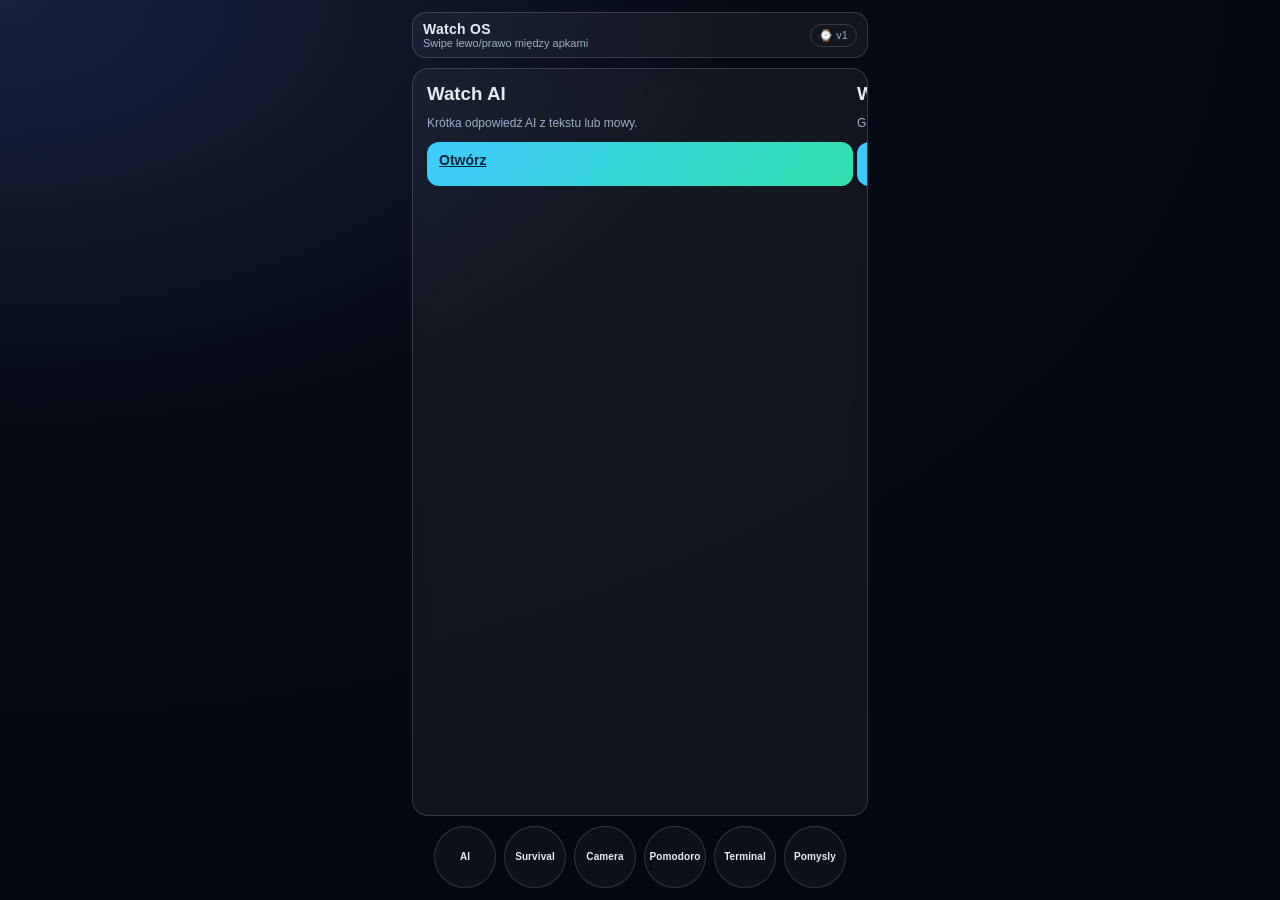
==== public/watch/index.html @ 223771d8 "changes to the server home page, adding login, registration, environment variables, creating a watch" ====
<!doctype html>
<html lang="pl">
<head>
  <meta charset="UTF-8">
  <meta name="viewport" content="width=device-width, initial-scale=1.0, viewport-fit=cover">
  <title>Watch Apps</title>
  <link rel="stylesheet" href="./assets/watch.css">
</head>
<body>
  <main class="watch-wrap" id="swipeRoot">
    <header class="head">
      <div>
        <div class="head-title">Watch OS</div>
        <div class="head-sub">Swipe lewo/prawo między apkami</div>
      </div>
      <span class="badge">⌚ v1</span>
    </header>

    <section class="panel card-switch">
      <div class="switch-track" id="track">
        <article class="switch-item">
          <div class="stack">
            <h3 style="margin:0;">Watch AI</h3>
            <p class="meta" style="margin:0;">Krótka odpowiedź AI z tekstu lub mowy.</p>
            <a class="btn primary" href="./watch-ai.html">Otwórz</a>
          </div>
        </article>

        <article class="switch-item">
          <div class="stack">
            <h3 style="margin:0;">Watch Survival</h3>
            <p class="meta" style="margin:0;">Gra: energia, jedzenie, woda, dzień.</p>
            <a class="btn primary" href="./survival.html">Otwórz</a>
          </div>
        </article>

        <article class="switch-item">
          <div class="stack">
            <h3 style="margin:0;">Remote Camera</h3>
            <p class="meta" style="margin:0;">Podgląd streamu z telefonu/PC po URL.</p>
            <a class="btn primary" href="./remote-camera.html">Otwórz</a>
          </div>
        </article>

        <article class="switch-item">
          <div class="stack">
            <h3 style="margin:0;">Watch Pomodoro</h3>
            <p class="meta" style="margin:0;">Timer focus/break do pracy i nauki.</p>
            <a class="btn primary" href="./pomodoro.html">Otwórz</a>
          </div>
        </article>

        <article class="switch-item">
          <div class="stack">
            <h3 style="margin:0;">Terminal Mode</h3>
            <p class="meta" style="margin:0;">Pseudo-komendy i hacker vibe.</p>
            <a class="btn primary" href="./terminal-mode.html">Otwórz</a>
          </div>
        </article>

        <article class="switch-item">
          <div class="stack">
            <h3 style="margin:0;">Ideas Tracker</h3>
            <p class="meta" style="margin:0;">Szybki zapis pomysłów z zegarka.</p>
            <a class="btn primary" href="./ideas.html">Otwórz</a>
          </div>
        </article>
      </div>
    </section>

    <nav class="footer-nav">
      <a href="./watch-ai.html">AI</a>
      <a href="./survival.html">Survival</a>
      <a href="./remote-camera.html">Camera</a>
      <a href="./pomodoro.html">Pomodoro</a>
      <a href="./terminal-mode.html">Terminal</a>
      <a href="./ideas.html">Pomysly</a>
    </nav>
  </main>

  <script src="./assets/watch.js"></script>
  <script>
    const track = document.getElementById("track");
    const root = document.getElementById("swipeRoot");
    let index = 0;
    const max = 5;

    function paint() {
      track.style.transform = `translateX(-${index * 100}%)`;
    }

    setupSwipe(
      root,
      () => { index = clamp(index + 1, 0, max); paint(); },
      () => { index = clamp(index - 1, 0, max); paint(); }
    );
  </script>
</body>
</html>
---- public/watch/assets/watch.css ----
:root {
  --bg: #060a14;
  --panel: rgba(255, 255, 255, 0.08);
  --line: rgba(255, 255, 255, 0.16);
  --txt: #e6edf7;
  --muted: #9fb0ca;
  --acc: #3ecbff;
  --acc2: #30e0ad;
  --warn: #ff9aa6;
}

* { box-sizing: border-box; }

html,
body {
  margin: 0;
  min-height: 100%;
  background:
    radial-gradient(120% 100% at 0% 0%, #17233f 0%, #060a14 48%, #04070f 100%);
  color: var(--txt);
  font-family: "Segoe UI", Tahoma, Arial, sans-serif;
  overflow-x: hidden;
  overflow-y: auto;
  position: relative;
}

.watch-wrap {
  min-height: 100dvh;
  max-width: 480px;
  margin: 0 auto;
  padding: 12px;
  display: grid;
  grid-template-rows: auto 1fr auto;
  gap: 10px;
}

.head {
  display: flex;
  justify-content: space-between;
  align-items: center;
  padding: 8px 10px;
  border: 1px solid var(--line);
  border-radius: 14px;
  background: rgba(255, 255, 255, 0.05);
}

.head-title {
  font-size: 14px;
  font-weight: 700;
  letter-spacing: 0.02em;
}

.head-sub {
  font-size: 11px;
  color: var(--muted);
}

.panel {
  border: 1px solid var(--line);
  border-radius: 16px;
  padding: 12px;
  background: rgba(255, 255, 255, 0.05);
  backdrop-filter: blur(8px);
}

.stack {
  display: grid;
  gap: 10px;
}

.btn {
  border: 1px solid var(--line);
  border-radius: 12px;
  min-height: 44px;
  padding: 10px 12px;
  background: rgba(255, 255, 255, 0.08);
  color: var(--txt);
  font-size: 14px;
  font-weight: 600;
  cursor: pointer;
}

.btn:active {
  transform: scale(0.98);
}

.btn.primary {
  border: 0;
  color: #04243a;
  background: linear-gradient(125deg, var(--acc), var(--acc2));
}

.btn.warn {
  border-color: rgba(255, 154, 166, 0.45);
  color: #ffd8dd;
}

.input,
textarea,
select {
  width: 100%;
  border: 1px solid var(--line);
  border-radius: 12px;
  background: rgba(0, 0, 0, 0.22);
  color: var(--txt);
  padding: 10px 12px;
  font-size: 14px;
  outline: none;
}

.input:focus,
textarea:focus,
select:focus {
  border-color: var(--acc);
  box-shadow: 0 0 0 3px rgba(62, 203, 255, 0.2);
}

.kpi {
  display: grid;
  grid-template-columns: repeat(3, 1fr);
  gap: 8px;
}

.kpi-card {
  border: 1px solid var(--line);
  border-radius: 12px;
  padding: 8px;
  background: rgba(255, 255, 255, 0.04);
}

.kpi-label {
  color: var(--muted);
  font-size: 10px;
  text-transform: uppercase;
  letter-spacing: 0.08em;
}

.kpi-value {
  margin-top: 4px;
  font-size: 16px;
  font-weight: 700;
}

.bar {
  margin-top: 6px;
  height: 6px;
  border-radius: 99px;
  background: rgba(255, 255, 255, 0.12);
  overflow: hidden;
}

.bar > span {
  display: block;
  height: 100%;
  border-radius: 99px;
  background: linear-gradient(90deg, var(--acc), var(--acc2));
}

.meta {
  color: var(--muted);
  font-size: 12px;
  line-height: 1.45;
}

.footer-nav {
  display: flex;
  flex-wrap: wrap;
  gap: 8px;
  justify-content: center;
}

.footer-nav a {
  flex: 0 0 62px;
  width: 62px;
  height: 62px;
  min-width: 62px;
  min-height: 62px;
  display: flex;
  align-items: center;
  justify-content: center;
  text-align: center;
  padding: 4px;
  border: 1px solid var(--line);
  border-radius: 50%;
  color: var(--txt);
  text-decoration: none;
  font-size: 10px;
  line-height: 1.05;
  font-weight: 700;
  letter-spacing: 0.01em;
  background: rgba(255, 255, 255, 0.04);
  transition: transform 0.15s ease, border-color 0.15s ease, background 0.15s ease;
}

.footer-nav a:active {
  transform: scale(0.96);
}

.footer-nav a.active {
  border-color: var(--acc);
  color: var(--acc);
  background: rgba(62, 203, 255, 0.12);
  box-shadow: 0 0 0 2px rgba(62, 203, 255, 0.22);
}

@media (max-width: 420px) {
  .footer-nav a {
    flex: 0 0 56px;
    width: 56px;
    height: 56px;
    min-width: 56px;
    min-height: 56px;
    font-size: 9px;
  }
}

.card-switch {
  position: relative;
  overflow: hidden;
}

.switch-track {
  display: flex;
  transition: transform 0.25s ease;
}

.switch-item {
  min-width: 100%;
  padding: 2px;
}

.badge {
  display: inline-flex;
  align-items: center;
  gap: 6px;
  border: 1px solid var(--line);
  border-radius: 999px;
  padding: 4px 8px;
  font-size: 11px;
  color: var(--muted);
}

/* Round watch mode: keep all content in a safe inner circle */
@media (max-width: 520px) and (max-height: 520px) {
  body {
    overflow: hidden;
  }

  .watch-wrap {
    width: 100vmin;
    height: 100vmin;
    min-height: 100vmin;
    max-width: none;
    margin: 0;
    padding: 12vmin 12vmin 11vmin;
    gap: 8px;
  }

  .watch-wrap > .panel {
    min-height: 0;
    overflow: auto;
  }

  .head {
    justify-content: center;
    padding: 2px 6px 0;
    border-radius: 0;
    border: 0;
    background: transparent;
  }

  .head-title {
    font-size: 18px;
    text-align: center;
    letter-spacing: 0;
  }

  .head-sub {
    display: none;
  }

  .head .btn {
    display: none;
  }

  .panel {
    padding: 10px;
    border-radius: 14px;
  }

  .btn {
    min-height: 38px;
    padding: 8px 10px;
    font-size: 12px;
  }

  .input,
  textarea,
  select {
    padding: 8px 10px;
    font-size: 12px;
  }

  .meta {
    font-size: 11px;
  }

  .footer-nav {
    position: relative;
    width: min(72vmin, 236px);
    margin: 2px auto 0;
    padding: 10px 10px 8px;
    border-radius: 28px;
    border: 1px solid rgba(120, 160, 255, 0.42);
    background: radial-gradient(circle at 30% 20%, rgba(110, 150, 255, 0.36), rgba(55, 86, 220, 0.65));
    box-shadow: inset 0 1px 0 rgba(255, 255, 255, 0.14), 0 6px 20px rgba(0, 0, 0, 0.34);
    justify-content: center;
    flex-wrap: wrap;
    gap: 8px;
    overflow: hidden;
    height: auto;
  }

  .footer-nav a {
    position: static;
    left: auto;
    bottom: auto;
    transform: none !important;
    flex: 0 0 36px;
    width: 36px;
    height: 36px;
    min-width: 36px;
    min-height: 36px;
    padding: 0;
    border-width: 1px;
    font-size: 0;
    line-height: 1;
    border-color: rgba(255, 255, 255, 0.22);
    background: rgba(20, 32, 88, 0.56);
    box-shadow: inset 0 1px 1px rgba(255, 255, 255, 0.08);
  }

  .footer-nav a::before {
    font-size: 7px;
    font-weight: 600;
    letter-spacing: 0.02em;
    color: #dbe7ff;
  }

  .footer-nav a:nth-child(1)::before { content: "AI"; }
  .footer-nav a:nth-child(2)::before { content: "SV"; }
  .footer-nav a:nth-child(3)::before { content: "CAM"; }
  .footer-nav a:nth-child(4)::before { content: "POM"; }
  .footer-nav a:nth-child(5)::before { content: "TER"; }
  .footer-nav a:nth-child(6)::before { content: "ID"; }

  .footer-nav a.active {
    width: 40px;
    height: 40px;
    min-width: 40px;
    min-height: 40px;
    border-width: 2px;
    border-color: #6bd0ff;
    background: rgba(20, 150, 255, 0.42);
    box-shadow: 0 0 0 2px rgba(45, 190, 255, 0.28), inset 0 1px 0 rgba(255, 255, 255, 0.18);
  }

  .footer-nav a.active::before {
    font-size: 8px;
    color: #f4faff;
  }

  .kpi {
    gap: 6px;
  }

  .kpi-value {
    font-size: 13px;
  }
}
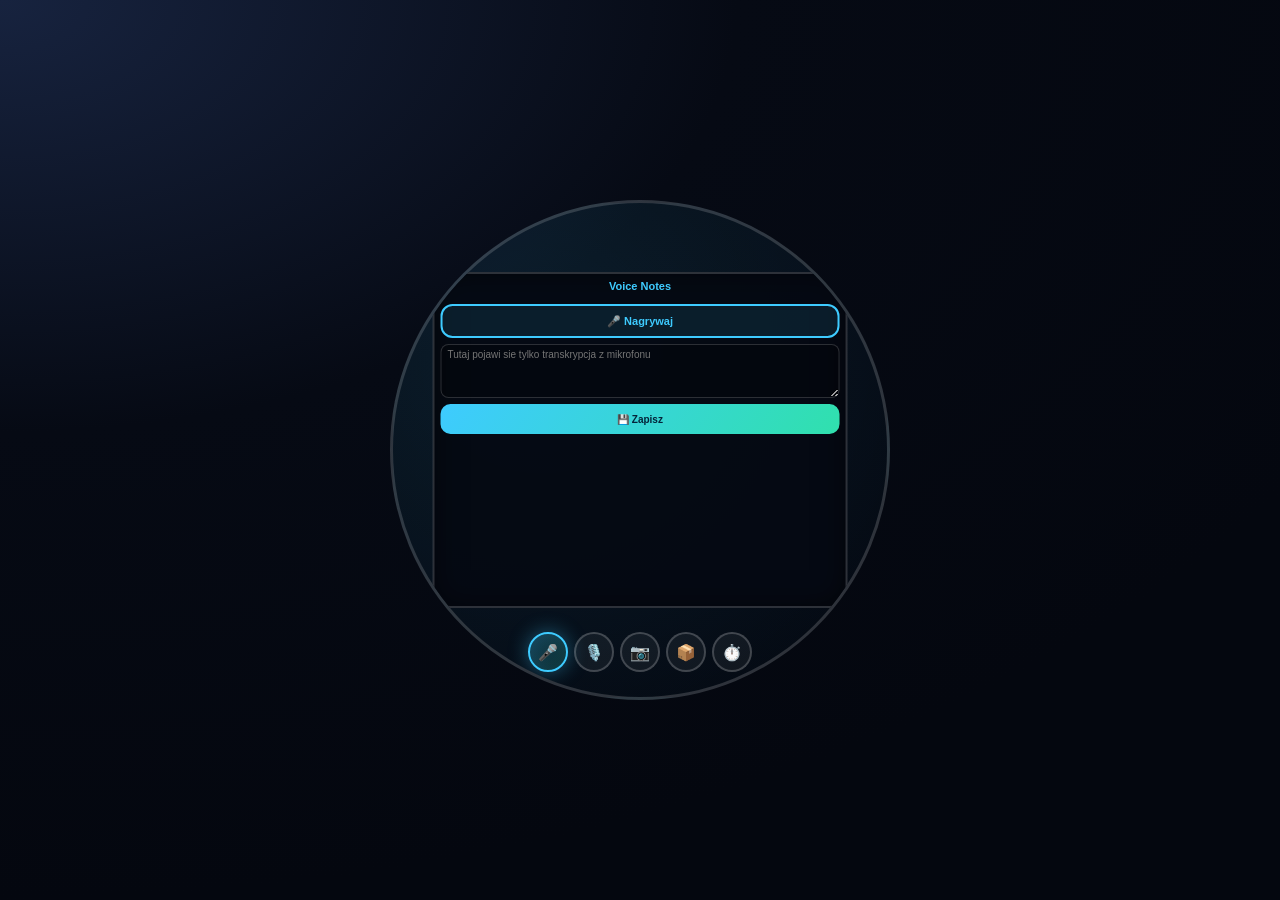
==== commit 06a389bd: "editing the watch panel view" ====
--- a/public/watch/index.html
+++ b/public/watch/index.html
@@ -3,97 +3,533 @@
 <head>
   <meta charset="UTF-8">
   <meta name="viewport" content="width=device-width, initial-scale=1.0, viewport-fit=cover">
-  <title>Watch Apps</title>
+  <title>Watch OS</title>
   <link rel="stylesheet" href="./assets/watch.css">
 </head>
 <body>
-  <main class="watch-wrap" id="swipeRoot">
-    <header class="head">
-      <div>
-        <div class="head-title">Watch OS</div>
-        <div class="head-sub">Swipe lewo/prawo między apkami</div>
+  <main class="watch-os" id="swipeRoot">
+    <!-- Okrągła tarcza zegarka -->
+    <div class="watch-dial">
+      <!-- Przyciski dookoła -->
+      <nav class="watch-buttons">
+        <button class="btn-top" data-app="0" title="Voice Notes">🎤</button>
+        <button class="btn-top-right" data-app="1" title="Dictaphone">🎙️</button>
+        <button class="btn-right" data-app="2" title="Camera Hub">📷</button>
+        <button class="btn-bottom-right" data-app="3" title="Repo Watch">📦</button>
+        <button class="btn-bottom" data-app="4" title="Quick Timer">⏱️</button>
+      </nav>
+
+      <!-- Główny ekran w środku -->
+      <div class="screen-container" id="track">
+        <!-- App 1: Voice Notes -->
+        <section class="app-screen" data-app="0">
+          <div class="app-header">
+            <h2>Voice Notes</h2>
+          </div>
+          <div class="app-content">
+            <button class="btn-voice" id="recordVoiceBtn">🎤 Nagrywaj</button>
+            <textarea id="voiceNotesText" class="input" placeholder="Tutaj pojawi sie tylko transkrypcja z mikrofonu" rows="4" readonly></textarea>
+            <button class="btn primary" id="saveVoiceBtn">💾 Zapisz</button>
+            <div id="notesList" class="notes-list"></div>
+          </div>
+        </section>
+
+        <!-- App 2: Dictaphone -->
+        <section class="app-screen" data-app="1">
+          <div class="app-header">
+            <h2>Dyktafon</h2>
+          </div>
+          <div class="app-content">
+            <button class="btn-voice" id="recordDictBtn">🔴 Nagrywaj</button>
+            <div id="recordingTime" class="recording-time">00:00</div>
+            <button class="btn primary" id="stopDictBtn" style="display:none;">⏹️ Stop</button>
+            <div id="recordingsList" class="recordings-list"></div>
+          </div>
+        </section>
+
+        <!-- App 3: Camera Hub -->
+        <section class="app-screen" data-app="2">
+          <div class="app-header">
+            <h2>Camera Hub</h2>
+          </div>
+          <div class="app-content">
+            <div class="camera-split">
+              <div class="camera-view" id="phoneCamera">
+                <p style="text-align:center; color: var(--muted);">Telefon</p>
+              </div>
+              <div class="camera-view" id="watchCamera">
+                <p style="text-align:center; color: var(--muted);">Zegarek</p>
+              </div>
+            </div>
+            <button class="btn primary" id="switchCameraBtn">🔄 Przełącz</button>
+          </div>
+        </section>
+
+        <!-- App 4: Repo Watcher -->
+        <section class="app-screen" data-app="3">
+          <div class="app-header">
+            <h2>Repo Branch</h2>
+          </div>
+          <div class="app-content">
+            <div class="repo-info">
+              <div class="kpi">
+                <div class="kpi-card">
+                  <div class="kpi-label">Branch</div>
+                  <div class="kpi-value" id="branchName">-</div>
+                </div>
+                <div class="kpi-card">
+                  <div class="kpi-label">Commits</div>
+                  <div class="kpi-value" id="commitCount">0</div>
+                </div>
+                <div class="kpi-card">
+                  <div class="kpi-label">Status</div>
+                  <div class="kpi-value" id="repoStatus">?</div>
+                </div>
+              </div>
+            </div>
+            <button class="btn primary" id="refreshRepoBtn">🔄 Odśwież</button>
+          </div>
+        </section>
+
+        <!-- App 5: Quick Timer -->
+        <section class="app-screen" data-app="4">
+          <div class="app-header">
+            <h2>Quick Timer</h2>
+          </div>
+          <div class="app-content">
+            <div class="timer-matrix-wrap">
+              <canvas id="timerMatrixCanvas" class="timer-matrix-canvas" aria-hidden="true"></canvas>
+              <div class="timer-overlay">
+                <div class="timer-display" id="timerDisplay">05:00</div>
+                <div class="timer-buttons">
+                  <button class="btn" id="timerDecBtn">−</button>
+                  <button class="btn primary" id="timerStartBtn">▶ Start</button>
+                  <button class="btn" id="timerIncBtn">+</button>
+                </div>
+              </div>
+            </div>
+            <input type="range" id="timerRange" class="timer-range" min="1" max="60" value="5">
+          </div>
+        </section>
       </div>
-      <span class="badge">⌚ v1</span>
-    </header>
-
-    <section class="panel card-switch">
-      <div class="switch-track" id="track">
-        <article class="switch-item">
-          <div class="stack">
-            <h3 style="margin:0;">Watch AI</h3>
-            <p class="meta" style="margin:0;">Krótka odpowiedź AI z tekstu lub mowy.</p>
-            <a class="btn primary" href="./watch-ai.html">Otwórz</a>
-          </div>
-        </article>
-
-        <article class="switch-item">
-          <div class="stack">
-            <h3 style="margin:0;">Watch Survival</h3>
-            <p class="meta" style="margin:0;">Gra: energia, jedzenie, woda, dzień.</p>
-            <a class="btn primary" href="./survival.html">Otwórz</a>
-          </div>
-        </article>
-
-        <article class="switch-item">
-          <div class="stack">
-            <h3 style="margin:0;">Remote Camera</h3>
-            <p class="meta" style="margin:0;">Podgląd streamu z telefonu/PC po URL.</p>
-            <a class="btn primary" href="./remote-camera.html">Otwórz</a>
-          </div>
-        </article>
-
-        <article class="switch-item">
-          <div class="stack">
-            <h3 style="margin:0;">Watch Pomodoro</h3>
-            <p class="meta" style="margin:0;">Timer focus/break do pracy i nauki.</p>
-            <a class="btn primary" href="./pomodoro.html">Otwórz</a>
-          </div>
-        </article>
-
-        <article class="switch-item">
-          <div class="stack">
-            <h3 style="margin:0;">Terminal Mode</h3>
-            <p class="meta" style="margin:0;">Pseudo-komendy i hacker vibe.</p>
-            <a class="btn primary" href="./terminal-mode.html">Otwórz</a>
-          </div>
-        </article>
-
-        <article class="switch-item">
-          <div class="stack">
-            <h3 style="margin:0;">Ideas Tracker</h3>
-            <p class="meta" style="margin:0;">Szybki zapis pomysłów z zegarka.</p>
-            <a class="btn primary" href="./ideas.html">Otwórz</a>
-          </div>
-        </article>
-      </div>
-    </section>
-
-    <nav class="footer-nav">
-      <a href="./watch-ai.html">AI</a>
-      <a href="./survival.html">Survival</a>
-      <a href="./remote-camera.html">Camera</a>
-      <a href="./pomodoro.html">Pomodoro</a>
-      <a href="./terminal-mode.html">Terminal</a>
-      <a href="./ideas.html">Pomysly</a>
-    </nav>
+    </div>
   </main>
 
   <script src="./assets/watch.js"></script>
   <script>
+    // === CAROUSEL ===
     const track = document.getElementById("track");
     const root = document.getElementById("swipeRoot");
-    let index = 0;
-    const max = 5;
-
-    function paint() {
-      track.style.transform = `translateX(-${index * 100}%)`;
-    }
-
+    const buttons = document.querySelectorAll(".watch-buttons button");
+    let currentApp = 0;
+    const totalApps = 5;
+
+    function switchApp(index) {
+      currentApp = clamp(index, 0, totalApps - 1);
+      
+      // Update button states and app screen visibility
+      buttons.forEach((btn, i) => {
+        if (i === currentApp) {
+          btn.classList.add("active");
+        } else {
+          btn.classList.remove("active");
+        }
+      });
+      
+      // Update app screens opacity
+      document.querySelectorAll(".app-screen").forEach((screen, i) => {
+        if (i === currentApp) {
+          screen.style.opacity = "1";
+          screen.style.pointerEvents = "all";
+        } else {
+          screen.style.opacity = "0";
+          screen.style.pointerEvents = "none";
+        }
+      });
+
+      setMatrixRunning(currentApp === 4);
+    }
+
+    // Swipe handling
     setupSwipe(
       root,
-      () => { index = clamp(index + 1, 0, max); paint(); },
-      () => { index = clamp(index - 1, 0, max); paint(); }
+      () => switchApp(currentApp + 1),
+      () => switchApp(currentApp - 1)
     );
+
+    // Button clicks
+    buttons.forEach(btn => {
+      btn.addEventListener("click", () => {
+        const appIndex = parseInt(btn.getAttribute("data-app"));
+        switchApp(appIndex);
+      });
+    });
+
+    // Init
+    switchApp(0);
+
+    // === SERVER API ===
+    const API_BASE = "./api/storage.php";
+    const IS_FILE_PROTOCOL = window.location.protocol === "file:";
+
+    function serverHint() {
+      return "Uruchom przez HTTP (np. http://127.0.0.1:8091/watch/index.html), a nie file://";
+    }
+
+    async function apiJson(url, options = {}) {
+      if (IS_FILE_PROTOCOL) {
+        throw new Error(serverHint());
+      }
+
+      let res;
+      try {
+        res = await fetch(url, options);
+      } catch (e) {
+        throw new Error(`Brak polaczenia z API. ${serverHint()}`);
+      }
+
+      const data = await res.json().catch(() => ({}));
+      if (!res.ok) {
+        const msg = data.error || "Blad serwera";
+        throw new Error(msg);
+      }
+      return data;
+    }
+
+    function escapeHtml(str) {
+      return String(str)
+        .replaceAll("&", "&amp;")
+        .replaceAll("<", "&lt;")
+        .replaceAll(">", "&gt;")
+        .replaceAll('"', "&quot;")
+        .replaceAll("'", "&#039;");
+    }
+
+    // === VOICE NOTES ===
+    let voiceRecognition = false;
+    let recognitionRunning = false;
+    const recordVoiceBtn = document.getElementById("recordVoiceBtn");
+    const voiceNotesText = document.getElementById("voiceNotesText");
+    const saveVoiceBtn = document.getElementById("saveVoiceBtn");
+    const notesList = document.getElementById("notesList");
+
+    recordVoiceBtn.addEventListener("click", () => {
+      if (!recognitionRunning) {
+        const SpeechRecognition = window.SpeechRecognition || window.webkitSpeechRecognition;
+        if (!SpeechRecognition) {
+          alert("Twoja przeglądarka nie obsługuje rozpoznawania mowy");
+          return;
+        }
+        voiceRecognition = new SpeechRecognition();
+        voiceRecognition.lang = "pl-PL";
+        voiceRecognition.continuous = true;
+        voiceRecognition.interimResults = false;
+        voiceNotesText.value = "";
+        voiceNotesText.dataset.fromVoice = "1";
+
+        voiceRecognition.onresult = (e) => {
+          let transcript = "";
+          for (let i = e.resultIndex; i < e.results.length; i++) {
+            transcript += e.results[i][0].transcript;
+          }
+          if (transcript.trim() !== "") {
+            voiceNotesText.value = `${voiceNotesText.value} ${transcript}`.trim();
+          }
+        };
+
+        voiceRecognition.onend = () => {
+          if (recognitionRunning) {
+            recognitionRunning = false;
+            recordVoiceBtn.textContent = "🎤 Nagrywaj";
+            recordVoiceBtn.classList.remove("active");
+          }
+        };
+
+        voiceRecognition.start();
+        recognitionRunning = true;
+        recordVoiceBtn.textContent = "⏹️ Stop";
+        recordVoiceBtn.classList.add("active");
+      } else {
+        recognitionRunning = false;
+        if (voiceRecognition) {
+          voiceRecognition.stop();
+        }
+        recordVoiceBtn.textContent = "🎤 Nagrywaj";
+        recordVoiceBtn.classList.remove("active");
+      }
+    });
+
+    saveVoiceBtn.addEventListener("click", async () => {
+      const text = voiceNotesText.value.trim();
+      const fromVoice = voiceNotesText.dataset.fromVoice === "1";
+      if (!fromVoice) {
+        alert("Ten panel zapisuje tylko tekst z nagrania mowy. Najpierw kliknij Nagrywaj.");
+        return;
+      }
+      if (!text) {
+        alert("Brak transkrypcji do zapisu. Nagraj glos i sprobuj ponownie.");
+        return;
+      }
+
+      try {
+        await apiJson(`${API_BASE}?resource=notes`, {
+          method: "POST",
+          headers: { "Content-Type": "application/json" },
+          body: JSON.stringify({ text })
+        });
+        voiceNotesText.value = "";
+        voiceNotesText.dataset.fromVoice = "0";
+        await loadVoiceNotes();
+      } catch (err) {
+        alert(`Nie udalo sie zapisac notatki: ${err.message}`);
+      }
+    });
+
+    async function loadVoiceNotes() {
+      try {
+        const data = await apiJson(`${API_BASE}?resource=notes`);
+        const notes = Array.isArray(data.items) ? data.items : [];
+        notesList.innerHTML = notes.map((n) => 
+        `<div class="note-item"><small>${escapeHtml(n.date || "")}</small><p>${escapeHtml(n.text || "")}</p><button onclick="deleteNote(${Number(n.id)})" class="btn-small">🗑️</button></div>`
+      ).join("");
+      } catch (err) {
+        notesList.innerHTML = `<div class="note-item"><small>Blad</small><p>${escapeHtml(err.message)}</p></div>`;
+      }
+    }
+    
+    window.deleteNote = async (id) => {
+      try {
+        await apiJson(`${API_BASE}?resource=notes`, {
+          method: "DELETE",
+          headers: { "Content-Type": "application/json" },
+          body: JSON.stringify({ id })
+        });
+        await loadVoiceNotes();
+      } catch (err) {
+        alert(`Nie udalo sie usunac notatki: ${err.message}`);
+      }
+    };
+
+    loadVoiceNotes();
+
+    // === DICTAPHONE ===
+    let mediaRecorder = null;
+    let audioChunks = [];
+    const recordDictBtn = document.getElementById("recordDictBtn");
+    const stopDictBtn = document.getElementById("stopDictBtn");
+    const recordingTime = document.getElementById("recordingTime");
+    const recordingsList = document.getElementById("recordingsList");
+    let recordingSeconds = 0;
+    let recordingInterval = null;
+
+    recordDictBtn.addEventListener("click", async () => {
+      try {
+        const stream = await navigator.mediaDevices.getUserMedia({ audio: true });
+        mediaRecorder = new MediaRecorder(stream);
+        audioChunks = [];
+        
+        mediaRecorder.ondataavailable = (e) => audioChunks.push(e.data);
+        mediaRecorder.onstop = async () => {
+          const audioBlob = new Blob(audioChunks, { type: "audio/webm" });
+          const form = new FormData();
+          form.append("audio", audioBlob, `recording-${Date.now()}.webm`);
+
+          try {
+            if (IS_FILE_PROTOCOL) {
+              throw new Error(serverHint());
+            }
+
+            await fetch(`${API_BASE}?resource=recordings`, {
+              method: "POST",
+              body: form
+            }).then(async (res) => {
+              const data = await res.json().catch(() => ({}));
+              if (!res.ok) {
+                throw new Error(data.error || "Blad uploadu audio");
+              }
+            });
+            await loadRecordings();
+          } catch (err) {
+            alert(`Nie udalo sie wyslac nagrania: ${err.message}`);
+          }
+
+          stream.getTracks().forEach(t => t.stop());
+        };
+        
+        mediaRecorder.start();
+        recordDictBtn.style.display = "none";
+        stopDictBtn.style.display = "block";
+        recordingSeconds = 0;
+        recordingTime.textContent = "00:00";
+        recordingInterval = setInterval(() => {
+          recordingSeconds++;
+          const m = Math.floor(recordingSeconds / 60).toString().padStart(2, "0");
+          const s = (recordingSeconds % 60).toString().padStart(2, "0");
+          recordingTime.textContent = `${m}:${s}`;
+        }, 1000);
+      } catch (err) {
+        alert("Brak dostępu do mikrofonu");
+      }
+    });
+
+    stopDictBtn.addEventListener("click", () => {
+      mediaRecorder.stop();
+      clearInterval(recordingInterval);
+      recordDictBtn.style.display = "block";
+      stopDictBtn.style.display = "none";
+    });
+
+    async function loadRecordings() {
+      try {
+        const data = await apiJson(`${API_BASE}?resource=recordings`);
+        const recordings = Array.isArray(data.items) ? data.items : [];
+        recordingsList.innerHTML = recordings.map((r) => 
+        `<div class="recording-item"><small>${escapeHtml(r.date || "")}</small><audio controls style="width:100%; margin: 4px 0;"><source src="${escapeHtml(r.url || "")}"></audio><button onclick="deleteRecording('${escapeHtml(r.id || "")}')" class="btn-small">🗑️</button></div>`
+      ).join("");
+      } catch (err) {
+        recordingsList.innerHTML = `<div class="recording-item"><small>Blad</small><p>${escapeHtml(err.message)}</p></div>`;
+      }
+    }
+
+    window.deleteRecording = async (id) => {
+      try {
+        await apiJson(`${API_BASE}?resource=recordings`, {
+          method: "DELETE",
+          headers: { "Content-Type": "application/json" },
+          body: JSON.stringify({ id })
+        });
+        await loadRecordings();
+      } catch (err) {
+        alert(`Nie udalo sie usunac nagrania: ${err.message}`);
+      }
+    };
+
+    loadRecordings();
+
+    // === QUICK TIMER ===
+    let timerInterval = null;
+    let timerSeconds = 300;
+    const timerDisplay = document.getElementById("timerDisplay");
+    const timerStartBtn = document.getElementById("timerStartBtn");
+    const timerIncBtn = document.getElementById("timerIncBtn");
+    const timerDecBtn = document.getElementById("timerDecBtn");
+    const timerRange = document.getElementById("timerRange");
+    const timerMatrixCanvas = document.getElementById("timerMatrixCanvas");
+
+    let matrixAnimationFrame = null;
+    let matrixDrops = [];
+    const matrixChars = "01ABCDEFGHIJKLMNOPQRSTUVWXYZ#$%&*+-<>";
+
+    function resizeMatrixCanvas() {
+      if (!timerMatrixCanvas) return;
+      const rect = timerMatrixCanvas.getBoundingClientRect();
+      const dpr = window.devicePixelRatio || 1;
+      timerMatrixCanvas.width = Math.max(1, Math.floor(rect.width * dpr));
+      timerMatrixCanvas.height = Math.max(1, Math.floor(rect.height * dpr));
+
+      const columns = Math.max(8, Math.floor(rect.width / 10));
+      matrixDrops = Array.from({ length: columns }, () => Math.floor(Math.random() * 20));
+    }
+
+    function drawMatrixFrame() {
+      if (!timerMatrixCanvas) return;
+      const ctx = timerMatrixCanvas.getContext("2d");
+      if (!ctx) return;
+
+      const dpr = window.devicePixelRatio || 1;
+      const width = timerMatrixCanvas.width / dpr;
+      const height = timerMatrixCanvas.height / dpr;
+
+      ctx.setTransform(1, 0, 0, 1, 0, 0);
+      ctx.scale(dpr, dpr);
+      ctx.fillStyle = "rgba(1, 10, 15, 0.22)";
+      ctx.fillRect(0, 0, width, height);
+
+      ctx.fillStyle = "#49ffa8";
+      ctx.font = "10px monospace";
+
+      for (let i = 0; i < matrixDrops.length; i++) {
+        const char = matrixChars[Math.floor(Math.random() * matrixChars.length)];
+        const x = i * 10;
+        const y = matrixDrops[i] * 10;
+        ctx.fillText(char, x, y);
+
+        if (y > height && Math.random() > 0.975) {
+          matrixDrops[i] = 0;
+        } else {
+          matrixDrops[i] += 1;
+        }
+      }
+
+      matrixAnimationFrame = requestAnimationFrame(drawMatrixFrame);
+    }
+
+    function setMatrixRunning(shouldRun) {
+      if (!timerMatrixCanvas) return;
+
+      if (shouldRun) {
+        if (matrixAnimationFrame) return;
+        resizeMatrixCanvas();
+        drawMatrixFrame();
+        return;
+      }
+
+      if (matrixAnimationFrame) {
+        cancelAnimationFrame(matrixAnimationFrame);
+        matrixAnimationFrame = null;
+      }
+    }
+
+    window.addEventListener("resize", () => {
+      if (currentApp === 4) {
+        resizeMatrixCanvas();
+      }
+    });
+
+    function updateTimerDisplay() {
+      const m = Math.floor(timerSeconds / 60).toString().padStart(2, "0");
+      const s = (timerSeconds % 60).toString().padStart(2, "0");
+      timerDisplay.textContent = `${m}:${s}`;
+    }
+
+    timerStartBtn.addEventListener("click", () => {
+      if (timerInterval) {
+        clearInterval(timerInterval);
+        timerInterval = null;
+        timerStartBtn.textContent = "▶ Start";
+        return;
+      }
+      timerInterval = setInterval(() => {
+        timerSeconds--;
+        updateTimerDisplay();
+        if (timerSeconds <= 0) {
+          clearInterval(timerInterval);
+          timerInterval = null;
+          alert("Czas!");
+          timerSeconds = parseInt(timerRange.value) * 60;
+          updateTimerDisplay();
+          timerStartBtn.textContent = "▶ Start";
+        }
+      }, 1000);
+      timerStartBtn.textContent = "⏸ Pauza";
+    });
+
+    timerIncBtn.addEventListener("click", () => {
+      timerRange.value = Math.min(60, parseInt(timerRange.value) + 1);
+      timerSeconds = parseInt(timerRange.value) * 60;
+      updateTimerDisplay();
+    });
+
+    timerDecBtn.addEventListener("click", () => {
+      timerRange.value = Math.max(1, parseInt(timerRange.value) - 1);
+      timerSeconds = parseInt(timerRange.value) * 60;
+      updateTimerDisplay();
+    });
+
+    timerRange.addEventListener("input", () => {
+      timerSeconds = parseInt(timerRange.value) * 60;
+      updateTimerDisplay();
+    });
   </script>
 </body>
 </html>
--- a/public/watch/assets/watch.css
+++ b/public/watch/assets/watch.css
@@ -11,73 +11,162 @@
 
 * { box-sizing: border-box; }
 
-html,
-body {
+html, body {
   margin: 0;
   min-height: 100%;
-  background:
-    radial-gradient(120% 100% at 0% 0%, #17233f 0%, #060a14 48%, #04070f 100%);
+  background: radial-gradient(120% 100% at 0% 0%, #17233f 0%, #060a14 48%, #04070f 100%);
   color: var(--txt);
   font-family: "Segoe UI", Tahoma, Arial, sans-serif;
-  overflow-x: hidden;
+  overflow: hidden;
+  position: relative;
+  display: flex;
+  align-items: center;
+  justify-content: center;
+}
+
+.watch-os {
+  width: 100vw;
+  height: 100vh;
+  max-width: 100vw;
+  max-height: 100vh;
+  display: flex;
+  align-items: center;
+  justify-content: center;
+  padding: 4px;
+  margin: 0;
+}
+
+.watch-dial {
+  position: relative;
+  width: min(88vmin, 500px);
+  height: min(88vmin, 500px);
+  border-radius: 50%;
+  background: radial-gradient(circle at 30% 30%, rgba(62, 203, 255, 0.1), transparent);
+  border: 3px solid var(--line);
+  display: block;
+  overflow: hidden;
+  padding: 0;
+}
+
+/* === NAWIGACJA NA DOLE === */
+.watch-buttons {
+  position: absolute;
+  left: 50%;
+  bottom: 5%;
+  transform: translateX(-50%);
+  display: flex;
+  flex-direction: row;
+  gap: 6px;
+  align-items: center;
+  justify-content: center;
+  padding: 0;
+  margin: 0;
+  z-index: 120;
+  width: auto;
+  max-width: 82%;
+}
+
+.watch-buttons button {
+  position: relative;
+  width: 40px;
+  height: 40px;
+  min-width: 40px;
+  min-height: 40px;
+  font-size: 16px;
+  border: 2px solid rgba(255, 255, 255, 0.2);
+  border-radius: 50%;
+  background: rgba(255, 255, 255, 0.05);
+  color: var(--txt);
+  cursor: pointer;
+  display: flex;
+  align-items: center;
+  justify-content: center;
+  transition: all 0.3s ease;
+  padding: 0;
+  flex-shrink: 0;
+}
+
+.watch-buttons button:active {
+  transform: scale(0.9);
+}
+
+.watch-buttons button.active {
+  border-color: var(--acc);
+  background: linear-gradient(125deg, rgba(62, 203, 255, 0.25), rgba(48, 224, 173, 0.15));
+  box-shadow: 0 0 20px rgba(62, 203, 255, 0.4), inset 0 0 20px rgba(62, 203, 255, 0.1);
+  color: var(--acc);
+}
+
+/* === EKRAN GŁÓWNY === */
+.screen-container {
+  position: absolute;
+  left: 50%;
+  top: 14%;
+  transform: translateX(-50%);
+  width: 84%;
+  height: 68%;
+  border-radius: 18px;
+  background: rgba(6, 10, 20, 0.95);
+  border: 2px solid var(--line);
+  overflow: hidden;
+  box-shadow: inset 0 0 30px rgba(0, 0, 0, 0.5);
+  display: flex;
+  z-index: 100;
+}
+
+.app-screen {
+  position: absolute;
+  left: 0;
+  top: 0;
+  width: 100%;
+  height: 100%;
+  padding: 6px 6px 5px;
+  display: flex;
+  flex-direction: column;
+  gap: 6px;
   overflow-y: auto;
-  position: relative;
-}
-
-.watch-wrap {
-  min-height: 100dvh;
-  max-width: 480px;
-  margin: 0 auto;
-  padding: 12px;
-  display: grid;
-  grid-template-rows: auto 1fr auto;
-  gap: 10px;
-}
-
-.head {
-  display: flex;
-  justify-content: space-between;
-  align-items: center;
-  padding: 8px 10px;
-  border: 1px solid var(--line);
-  border-radius: 14px;
-  background: rgba(255, 255, 255, 0.05);
-}
-
-.head-title {
-  font-size: 14px;
+  scroll-behavior: smooth;
+  transition: opacity 0.3s ease;
+  opacity: 0;
+  pointer-events: none;
+}
+
+#track {
+  transition: opacity 0.2s ease;
+}
+
+.app-header {
+  text-align: center;
+  padding-bottom: 4px;
+  margin-bottom: 2px;
+}
+
+.app-header h2 {
+  margin: 0;
+  font-size: 11px;
+  color: var(--acc);
   font-weight: 700;
-  letter-spacing: 0.02em;
-}
-
-.head-sub {
-  font-size: 11px;
-  color: var(--muted);
-}
-
-.panel {
-  border: 1px solid var(--line);
-  border-radius: 16px;
-  padding: 12px;
-  background: rgba(255, 255, 255, 0.05);
-  backdrop-filter: blur(8px);
-}
-
-.stack {
-  display: grid;
-  gap: 10px;
-}
-
+}
+
+.app-content {
+  display: flex;
+  flex-direction: column;
+  gap: 6px;
+  flex: 1;
+}
+
+/* === BUTTONS === */
 .btn {
   border: 1px solid var(--line);
-  border-radius: 12px;
-  min-height: 44px;
-  padding: 10px 12px;
+  border-radius: 10px;
+  min-height: 30px;
+  padding: 3px 7px;
   background: rgba(255, 255, 255, 0.08);
   color: var(--txt);
-  font-size: 14px;
+  font-size: 10px;
   font-weight: 600;
   cursor: pointer;
+  transition: all 0.2s ease;
 }
 
 .btn:active {
@@ -88,293 +177,263 @@
   border: 0;
   color: #04243a;
   background: linear-gradient(125deg, var(--acc), var(--acc2));
-}
-
-.btn.warn {
-  border-color: rgba(255, 154, 166, 0.45);
-  color: #ffd8dd;
-}
-
+  font-weight: 700;
+}
+
+.btn-voice {
+  border: 2px solid var(--acc);
+  border-radius: 12px;
+  min-height: 34px;
+  padding: 6px;
+  background: rgba(62, 203, 255, 0.1);
+  color: var(--acc);
+  font-size: 11px;
+  font-weight: 700;
+  cursor: pointer;
+  transition: all 0.2s ease;
+}
+
+.btn-voice.active {
+  background: rgba(255, 170, 170, 0.2);
+  border-color: var(--warn);
+  color: var(--warn);
+}
+
+.btn-voice:active {
+  transform: scale(0.98);
+}
+
+.btn-small {
+  border: 1px solid rgba(255, 255, 255, 0.2);
+  border-radius: 6px;
+  padding: 3px 6px;
+  background: transparent;
+  color: var(--muted);
+  font-size: 10px;
+  cursor: pointer;
+  transition: all 0.15s ease;
+}
+
+.btn-small:active {
+  background: rgba(255, 255, 255, 0.08);
+}
+
+/* === INPUTS === */
 .input,
 textarea,
 select {
   width: 100%;
   border: 1px solid var(--line);
-  border-radius: 12px;
+  border-radius: 8px;
   background: rgba(0, 0, 0, 0.22);
   color: var(--txt);
-  padding: 10px 12px;
-  font-size: 14px;
+  padding: 4px 6px;
+  font-size: 10px;
   outline: none;
+  font-family: inherit;
+  transition: all 0.2s ease;
 }
 
 .input:focus,
 textarea:focus,
 select:focus {
   border-color: var(--acc);
-  box-shadow: 0 0 0 3px rgba(62, 203, 255, 0.2);
-}
-
+  box-shadow: 0 0 0 2px rgba(62, 203, 255, 0.2);
+}
+
+textarea {
+  resize: vertical;
+  min-height: 32px;
+  max-height: 64px;
+}
+
+/* === NOTES STYLE === */
+.notes-list,
+.recordings-list {
+  display: flex;
+  flex-direction: column;
+  gap: 6px;
+  max-height: 100px;
+  overflow-y: auto;
+}
+
+.note-item,
+.recording-item {
+  border: 1px solid var(--line);
+  border-radius: 8px;
+  padding: 6px;
+  background: rgba(255, 255, 255, 0.04);
+  font-size: 10px;
+}
+
+.note-item small,
+.recording-item small {
+  color: var(--muted);
+  display: block;
+  margin-bottom: 3px;
+  font-size: 9px;
+}
+
+.note-item p {
+  margin: 2px 0;
+  color: var(--txt);
+  line-height: 1.2;
+}
+
+/* === CAMERA VIEW === */
+.camera-split {
+  display: grid;
+  grid-template-columns: 1fr 1fr;
+  gap: 6px;
+  margin-bottom: 6px;
+}
+
+.camera-view {
+  border: 1px solid var(--line);
+  border-radius: 10px;
+  background: rgba(0, 0, 0, 0.3);
+  aspect-ratio: 1;
+  display: flex;
+  align-items: center;
+  justify-content: center;
+  font-size: 10px;
+}
+
+/* === TIMER === */
+.timer-matrix-wrap {
+  position: relative;
+  min-height: 118px;
+  border: 1px solid rgba(95, 255, 170, 0.35);
+  border-radius: 12px;
+  overflow: hidden;
+  background: linear-gradient(180deg, #020a12, #01070f);
+}
+
+.timer-matrix-canvas {
+  position: absolute;
+  inset: 0;
+  width: 100%;
+  height: 100%;
+  opacity: 0.5;
+}
+
+.timer-overlay {
+  position: relative;
+  z-index: 1;
+  padding: 6px;
+}
+
+.timer-display {
+  font-size: 40px;
+  font-weight: 900;
+  text-align: center;
+  color: #8bffe7;
+  text-shadow: 0 0 12px rgba(60, 255, 175, 0.45);
+  margin: 4px 0;
+  font-variant-numeric: tabular-nums;
+  letter-spacing: 1px;
+}
+
+.timer-buttons {
+  display: grid;
+  grid-template-columns: 1fr 2fr 1fr;
+  gap: 6px;
+  margin: 6px 0;
+}
+
+.timer-range {
+  width: 100%;
+  height: 4px;
+  border-radius: 2px;
+  background: rgba(255, 255, 255, 0.1);
+  outline: none;
+  -webkit-appearance: none;
+  appearance: none;
+}
+
+.timer-range::-webkit-slider-thumb {
+  -webkit-appearance: none;
+  appearance: none;
+  width: 12px;
+  height: 12px;
+  border-radius: 50%;
+  background: var(--acc);
+  cursor: pointer;
+  box-shadow: 0 0 8px rgba(62, 203, 255, 0.4);
+}
+
+.timer-range::-moz-range-thumb {
+  width: 12px;
+  height: 12px;
+  border-radius: 50%;
+  background: var(--acc);
+  cursor: pointer;
+  border: none;
+  box-shadow: 0 0 8px rgba(62, 203, 255, 0.4);
+}
+
+/* === KPI === */
 .kpi {
   display: grid;
   grid-template-columns: repeat(3, 1fr);
-  gap: 8px;
+  gap: 6px;
+  margin-bottom: 6px;
 }
 
 .kpi-card {
   border: 1px solid var(--line);
-  border-radius: 12px;
-  padding: 8px;
+  border-radius: 10px;
+  padding: 6px;
   background: rgba(255, 255, 255, 0.04);
+  text-align: center;
 }
 
 .kpi-label {
   color: var(--muted);
-  font-size: 10px;
+  font-size: 8px;
   text-transform: uppercase;
-  letter-spacing: 0.08em;
+  letter-spacing: 0.06em;
 }
 
 .kpi-value {
-  margin-top: 4px;
-  font-size: 16px;
+  margin-top: 2px;
+  font-size: 12px;
   font-weight: 700;
-}
-
-.bar {
-  margin-top: 6px;
-  height: 6px;
-  border-radius: 99px;
-  background: rgba(255, 255, 255, 0.12);
-  overflow: hidden;
-}
-
-.bar > span {
-  display: block;
-  height: 100%;
-  border-radius: 99px;
-  background: linear-gradient(90deg, var(--acc), var(--acc2));
-}
-
-.meta {
-  color: var(--muted);
-  font-size: 12px;
-  line-height: 1.45;
-}
-
-.footer-nav {
-  display: flex;
-  flex-wrap: wrap;
-  gap: 8px;
-  justify-content: center;
-}
-
-.footer-nav a {
-  flex: 0 0 62px;
-  width: 62px;
-  height: 62px;
-  min-width: 62px;
-  min-height: 62px;
-  display: flex;
-  align-items: center;
-  justify-content: center;
+  color: var(--acc);
+}
+
+/* === SCROLLBAR === */
+::-webkit-scrollbar {
+  width: 4px;
+}
+
+::-webkit-scrollbar-track {
+  background: transparent;
+}
+
+::-webkit-scrollbar-thumb {
+  background: rgba(62, 203, 255, 0.3);
+  border-radius: 2px;
+}
+
+::-webkit-scrollbar-thumb:hover {
+  background: rgba(62, 203, 255, 0.5);
+}
+
+.recording-time {
+  font-size: 18px;
+  font-weight: 700;
   text-align: center;
-  padding: 4px;
-  border: 1px solid var(--line);
-  border-radius: 50%;
-  color: var(--txt);
-  text-decoration: none;
-  font-size: 10px;
-  line-height: 1.05;
-  font-weight: 700;
-  letter-spacing: 0.01em;
-  background: rgba(255, 255, 255, 0.04);
-  transition: transform 0.15s ease, border-color 0.15s ease, background 0.15s ease;
-}
-
-.footer-nav a:active {
-  transform: scale(0.96);
-}
-
-.footer-nav a.active {
-  border-color: var(--acc);
   color: var(--acc);
-  background: rgba(62, 203, 255, 0.12);
-  box-shadow: 0 0 0 2px rgba(62, 203, 255, 0.22);
-}
-
-@media (max-width: 420px) {
-  .footer-nav a {
-    flex: 0 0 56px;
-    width: 56px;
-    height: 56px;
-    min-width: 56px;
-    min-height: 56px;
-    font-size: 9px;
+  margin: 8px 0;
+  font-variant-numeric: tabular-nums;
+}
+
+/* === RESPONSYWNOŚĆ === */
+@media (max-aspect-ratio: 1/1) {
+  .watch-dial {
+    width: min(88vmin, 500px);
+    height: min(88vmin, 500px);
   }
 }
 
-.card-switch {
-  position: relative;
-  overflow: hidden;
-}
-
-.switch-track {
-  display: flex;
-  transition: transform 0.25s ease;
-}
-
-.switch-item {
-  min-width: 100%;
-  padding: 2px;
-}
-
-.badge {
-  display: inline-flex;
-  align-items: center;
-  gap: 6px;
-  border: 1px solid var(--line);
-  border-radius: 999px;
-  padding: 4px 8px;
-  font-size: 11px;
-  color: var(--muted);
-}
-
-/* Round watch mode: keep all content in a safe inner circle */
-@media (max-width: 520px) and (max-height: 520px) {
-  body {
-    overflow: hidden;
-  }
-
-  .watch-wrap {
-    width: 100vmin;
-    height: 100vmin;
-    min-height: 100vmin;
-    max-width: none;
-    margin: 0;
-    padding: 12vmin 12vmin 11vmin;
-    gap: 8px;
-  }
-
-  .watch-wrap > .panel {
-    min-height: 0;
-    overflow: auto;
-  }
-
-  .head {
-    justify-content: center;
-    padding: 2px 6px 0;
-    border-radius: 0;
-    border: 0;
-    background: transparent;
-  }
-
-  .head-title {
-    font-size: 18px;
-    text-align: center;
-    letter-spacing: 0;
-  }
-
-  .head-sub {
-    display: none;
-  }
-
-  .head .btn {
-    display: none;
-  }
-
-  .panel {
-    padding: 10px;
-    border-radius: 14px;
-  }
-
-  .btn {
-    min-height: 38px;
-    padding: 8px 10px;
-    font-size: 12px;
-  }
-
-  .input,
-  textarea,
-  select {
-    padding: 8px 10px;
-    font-size: 12px;
-  }
-
-  .meta {
-    font-size: 11px;
-  }
-
-  .footer-nav {
-    position: relative;
-    width: min(72vmin, 236px);
-    margin: 2px auto 0;
-    padding: 10px 10px 8px;
-    border-radius: 28px;
-    border: 1px solid rgba(120, 160, 255, 0.42);
-    background: radial-gradient(circle at 30% 20%, rgba(110, 150, 255, 0.36), rgba(55, 86, 220, 0.65));
-    box-shadow: inset 0 1px 0 rgba(255, 255, 255, 0.14), 0 6px 20px rgba(0, 0, 0, 0.34);
-    justify-content: center;
-    flex-wrap: wrap;
-    gap: 8px;
-    overflow: hidden;
-    height: auto;
-  }
-
-  .footer-nav a {
-    position: static;
-    left: auto;
-    bottom: auto;
-    transform: none !important;
-    flex: 0 0 36px;
-    width: 36px;
-    height: 36px;
-    min-width: 36px;
-    min-height: 36px;
-    padding: 0;
-    border-width: 1px;
-    font-size: 0;
-    line-height: 1;
-    border-color: rgba(255, 255, 255, 0.22);
-    background: rgba(20, 32, 88, 0.56);
-    box-shadow: inset 0 1px 1px rgba(255, 255, 255, 0.08);
-  }
-
-  .footer-nav a::before {
-    font-size: 7px;
-    font-weight: 600;
-    letter-spacing: 0.02em;
-    color: #dbe7ff;
-  }
-
-  .footer-nav a:nth-child(1)::before { content: "AI"; }
-  .footer-nav a:nth-child(2)::before { content: "SV"; }
-  .footer-nav a:nth-child(3)::before { content: "CAM"; }
-  .footer-nav a:nth-child(4)::before { content: "POM"; }
-  .footer-nav a:nth-child(5)::before { content: "TER"; }
-  .footer-nav a:nth-child(6)::before { content: "ID"; }
-
-  .footer-nav a.active {
-    width: 40px;
-    height: 40px;
-    min-width: 40px;
-    min-height: 40px;
-    border-width: 2px;
-    border-color: #6bd0ff;
-    background: rgba(20, 150, 255, 0.42);
-    box-shadow: 0 0 0 2px rgba(45, 190, 255, 0.28), inset 0 1px 0 rgba(255, 255, 255, 0.18);
-  }
-
-  .footer-nav a.active::before {
-    font-size: 8px;
-    color: #f4faff;
-  }
-
-  .kpi {
-    gap: 6px;
-  }
-
-  .kpi-value {
-    font-size: 13px;
-  }
-}
